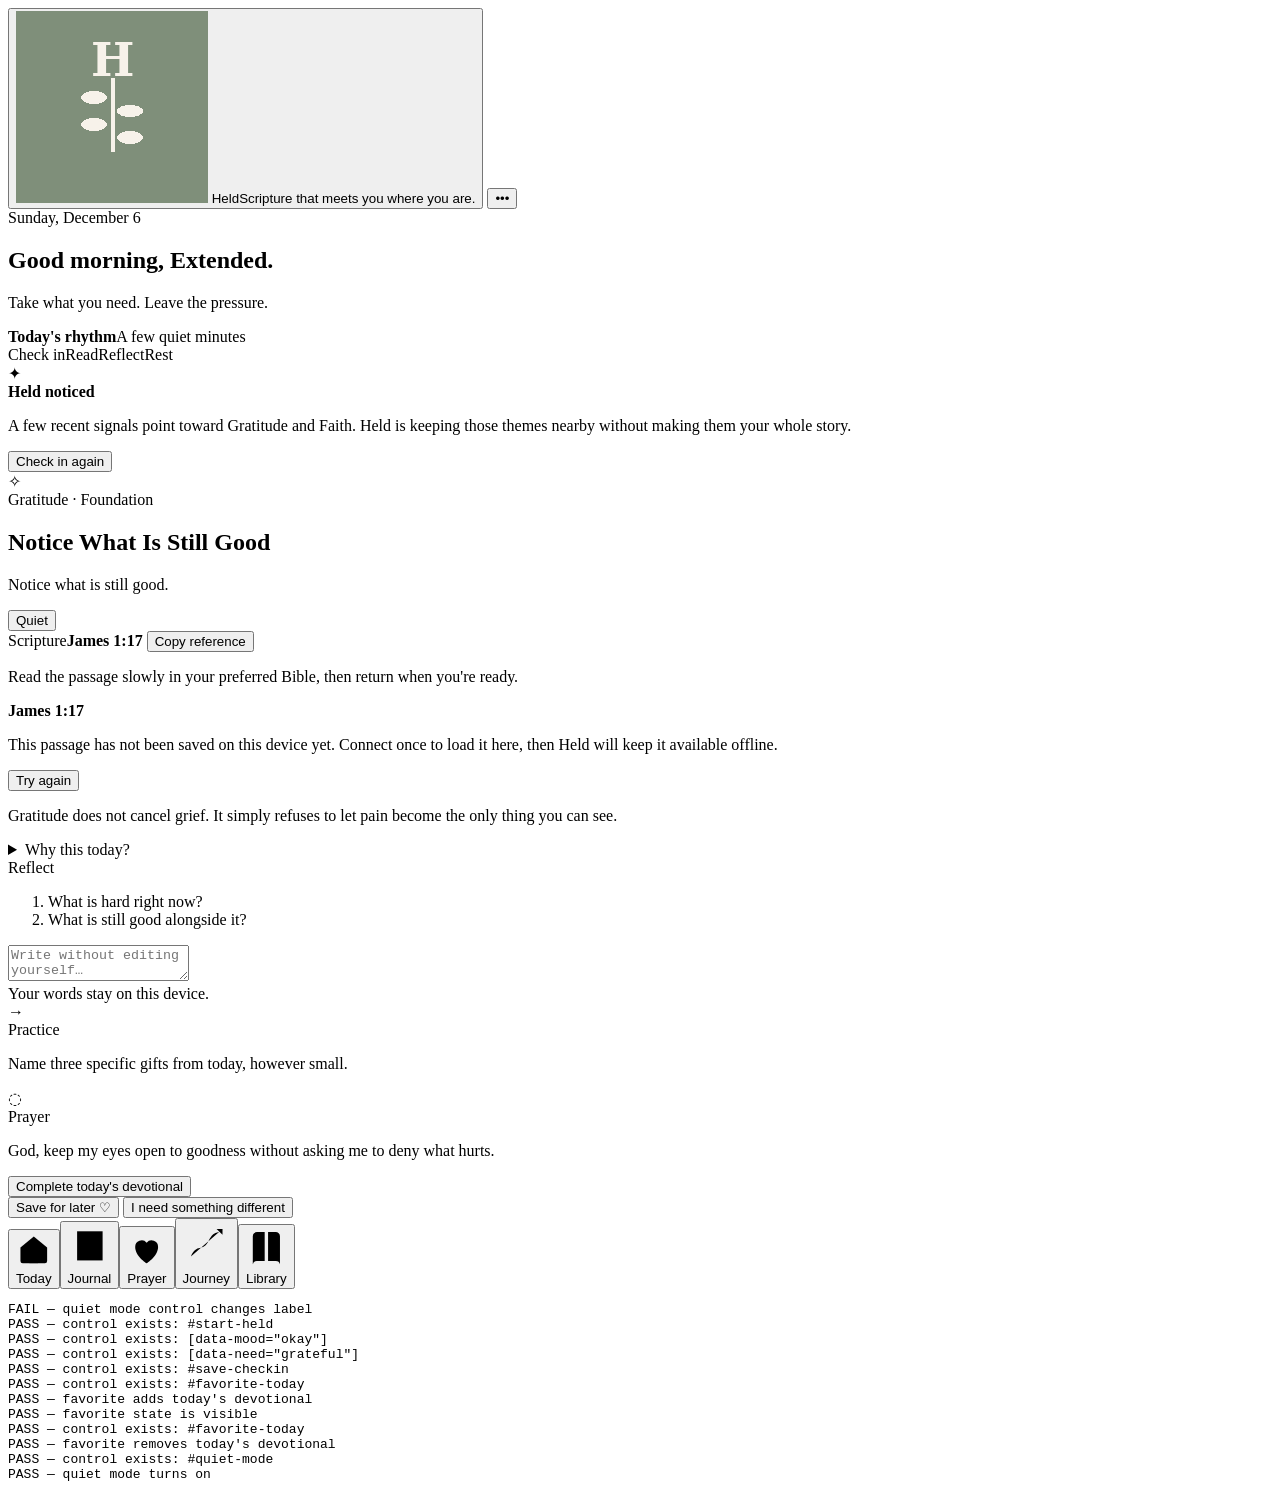
==== .github/tests/extended.html @ a24413d2 "Add Held secondary controls browser audit" ====
<!doctype html>
<html lang="en">
<head>
  <meta charset="utf-8">
  <meta name="viewport" content="width=device-width,initial-scale=1">
  <base href="/">
  <title>Held Extended Audit</title>
  <script>
    localStorage.clear();
    window.confirm=()=>true;
    window.alert=message=>{ window.__auditAlert=String(message||""); };
    try { if (navigator.serviceWorker) navigator.serviceWorker.register = () => Promise.resolve({}); } catch {}
    const realFetch=window.fetch.bind(window);
    window.fetch=(input,init)=>{
      const url=String(input?.url||input||"");
      if(url.includes("bible-api.com")) return Promise.reject(new Error("Offline extended audit"));
      return realFetch(input,init);
    };
    window.__downloadedBackup="";
    const realAnchorClick=HTMLAnchorElement.prototype.click;
    HTMLAnchorElement.prototype.click=function(){
      if(this.download){ window.__downloadedBackup=this.download; return; }
      return realAnchorClick.call(this);
    };
  </script>
</head>
<body>
  <div id="app"></div>
  <script src="preflight.js"></script><script src="app.js"></script><script src="content.js"></script><script src="polish.js"></script><script src="onboarding-fix.js"></script><script src="scripture.js"></script><script src="journeys.js"></script><script src="journey-translation.js"></script><script src="growth.js"></script><script src="memory-sources.js"></script><script src="memories-core.js"></script><script src="memory-today.js"></script><script src="memory-actions.js"></script><script src="memory-journey.js"></script><script src="memory-settings.js"></script><script src="stability.js"></script><script src="content-polish.js"></script><script src="checkin-fix.js"></script><script src="journey-fix.js"></script>
  <script>
    (async()=>{
      const results=[];
      const tick=(ms=2)=>new Promise(r=>setTimeout(r,ms));
      const assert=(ok,label)=>{ if(!ok) throw new Error(label); results.push(`PASS — ${label}`); };
      const click=async selector=>{ const el=document.querySelector(selector); assert(!!el,`control exists: ${selector}`); el.click(); await tick(); return el; };
      const change=async(el)=>{ el.dispatchEvent(new Event("change",{bubbles:true})); await tick(); };
      try{
        await tick();
        const name=document.querySelector("#onboard-name"); name.value="Extended"; await click("#start-held");
        await click('[data-mood="okay"]'); await click('[data-need="grateful"]'); await click("#save-checkin");
        const firstId=currentEntry().devotionalId;

        await click("#favorite-today");
        assert(state.favorites.includes(firstId),"favorite adds today's devotional");
        assert(document.querySelector("#favorite-today")?.textContent.includes("Saved"),"favorite state is visible");
        await click("#favorite-today");
        assert(!state.favorites.includes(firstId),"favorite removes today's devotional");

        await click("#quiet-mode");
        assert(document.body.classList.contains("quiet-mode"),"quiet mode turns on");
        assert(document.querySelector("#quiet-mode")?.textContent.includes("Exit"),"quiet mode control changes label");
        await click("#quiet-mode");
        assert(!document.body.classList.contains("quiet-mode"),"quiet mode turns off");

        await click("#redo-checkin");
        assert(state.checkin===null,"re-check-in clears today's check-in");
        assert(!!document.querySelector("#save-checkin"),"re-check-in returns to check-in controls");
        await click('[data-mood="good"]'); await click('[data-need="faith"]'); await click("#save-checkin");
        assert(state.checkin?.mood==="good"&&state.checkin?.needs?.includes("faith"),"re-check-in saves a new selection");

        await click("#change-devotional");
        assert(state.checkin===null,"different devotional returns to fresh check-in");
        assert(!state.history.some(h=>h.date===todayKey()),"different devotional clears only today's active path");
        await click('[data-mood="okay"]'); await click('[data-need="grateful"]'); await click("#save-checkin");

        await click('[data-view="library"]');
        const cards=[...document.querySelectorAll("#library-grid .library-card")];
        assert(cards.length===DEVOTIONALS.length,"Library renders every devotional card");
        const search=document.querySelector("#library-search");
        search.value="peace"; search.dispatchEvent(new Event("input",{bubbles:true})); await tick();
        const visibleAfterSearch=cards.filter(c=>!c.hidden);
        assert(visibleAfterSearch.length>0&&visibleAfterSearch.length<cards.length,"Library search filters results");
        search.value=""; search.dispatchEvent(new Event("input",{bubbles:true})); await tick();
        await click('[data-library-theme="grief"]');
        const visibleGrief=cards.filter(c=>!c.hidden);
        assert(visibleGrief.length>0&&visibleGrief.every(c=>c.dataset.cardTheme==="grief"),"Library theme filter works");

        await click('[data-view="settings"]'); await tick(); await tick();
        const dark=document.querySelector("#dark-mode"); assert(!!dark,"dark mode setting renders");
        dark.checked=true; await change(dark);
        assert(state.profile.dark===true&&document.body.classList.contains("dark"),"dark mode saves and applies");

        const textScale=document.querySelector("#text-scale");
        textScale.value="1.1";
        const settingsName=document.querySelector("#settings-name"); settingsName.value="Extended Two";
        await click("#save-settings");
        assert(state.profile.name==="Extended Two"&&Number(state.profile.textScale)===1.1,"name and text size settings save");

        await click('[data-focus-theme="hope"]');
        assert(state.profile.focusThemes.includes("hope"),"focus theme can be added");
        await click('[data-view="settings"]'); await tick(); await tick();
        await click('[data-focus-theme="hope"]');
        assert(!state.profile.focusThemes.includes("hope"),"focus theme can be removed");
        await click('[data-view="settings"]'); await tick(); await tick();
        await click('[data-focus-theme="trust"]');
        state.themeWeights={peace:5}; save(); render(); await tick(); await tick();
        await click("#reset-learning");
        assert(Object.keys(state.themeWeights).length===0&&!state.profile.focusThemes.length&&state.profile.learningSince===todayKey(),"recommendation learning can be reset without deleting history");

        await click('[data-view="settings"]'); await tick(); await tick();
        const memoryToggle=document.querySelector("#memory-enabled"); assert(!!memoryToggle,"Remembered Grace toggle renders");
        memoryToggle.checked=false; await change(memoryToggle);
        assert(state.memories.enabled===false,"Remembered Grace can be disabled");
        await click('[data-memory-frequency="often"]');
        assert(state.memories.frequency==="often","Remembered Grace frequency saves");

        localStorage.setItem("heldScriptureWEBv1",JSON.stringify({"Psalm 23":{"text":"cached"}}));
        await click("#clear-scripture-cache");
        assert(!localStorage.getItem("heldScriptureWEBv1"),"downloaded Scripture cache can be cleared");

        await click("#export-data");
        assert(/^held-backup-\d{4}-\d{2}-\d{2}\.json$/.test(window.__downloadedBackup),"backup export creates the expected JSON download");

        const beforeImportJournal=state.journal.length;
        const backup={...JSON.parse(JSON.stringify(state)),profile:{...state.profile,name:"Imported Name"},journal:[...state.journal,{id:"import-audit",date:todayKey(),text:"Imported journal"}]};
        const file=new File([JSON.stringify(backup)],"held-test.json",{type:"application/json"});
        const input=document.querySelector("#import-data");
        const transfer=new DataTransfer(); transfer.items.add(file); input.files=transfer.files; await change(input); await tick();
        assert(state.profile.name==="Imported Name"&&state.journal.length===beforeImportJournal+1&&state.journal.some(j=>j.id==="import-audit"),"backup import restores supplied data");

        await click('[data-view="settings"]'); await tick(); await tick();
        localStorage.setItem("heldDiagnosticsV1",JSON.stringify([{message:"test"}]));
        localStorage.setItem("heldExtraAuditKey","remove-me");
        await click("#reset-data"); await tick();
        assert(!Object.keys(localStorage).some(k=>k.startsWith("held")),"full reset clears every Held-owned localStorage key");
        assert(!state.profile.started&&!!document.querySelector("#start-held"),"full reset returns Held to onboarding");

        assert(!(window.__heldBootErrors||[]).length,"extended audit captured no startup errors");
        document.body.dataset.auditStatus="pass";
        const pre=document.createElement("pre"); pre.id="audit-results"; pre.textContent=results.join("\n"); document.body.appendChild(pre);
      }catch(error){
        document.body.dataset.auditStatus="fail";
        const pre=document.createElement("pre"); pre.id="audit-results"; pre.textContent=`FAIL — ${error.message}\n${results.join("\n")}`; document.body.appendChild(pre);
        console.error(error);
      }
    })();
  </script>
</body>
</html>
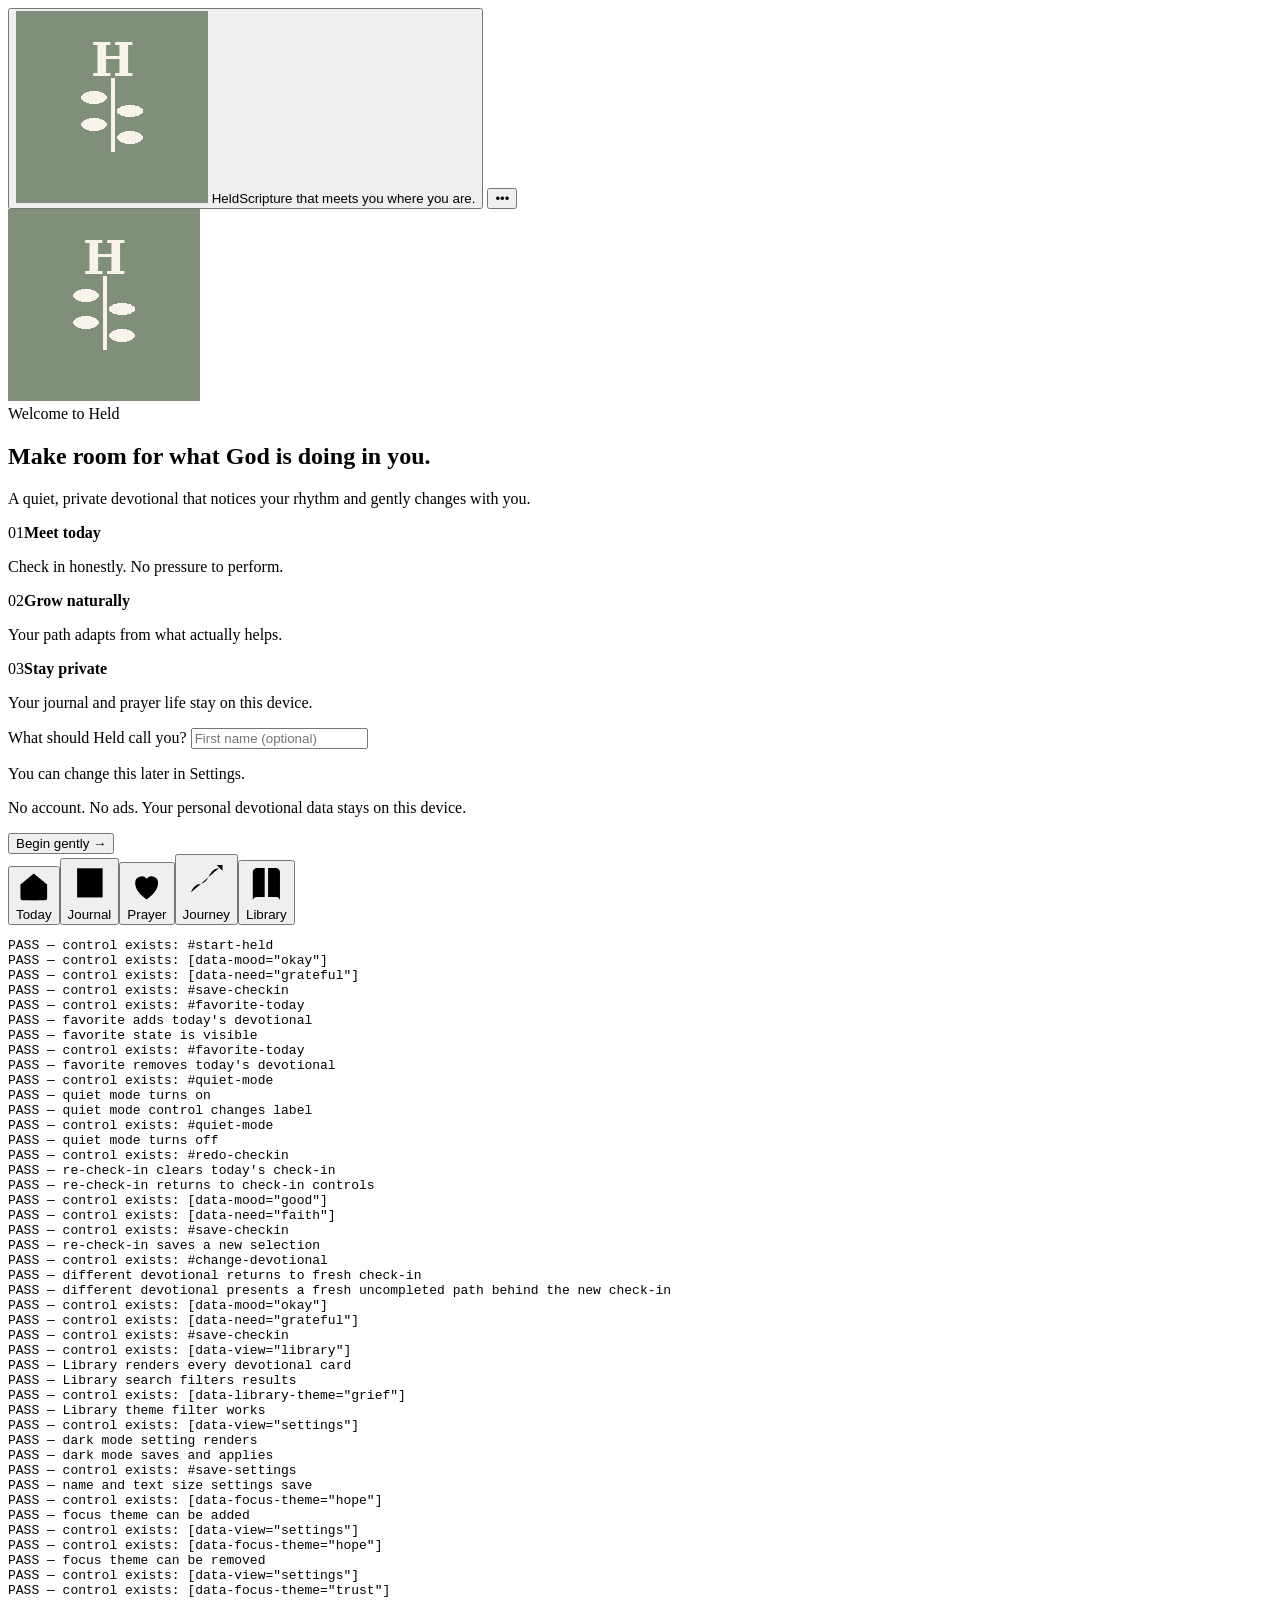
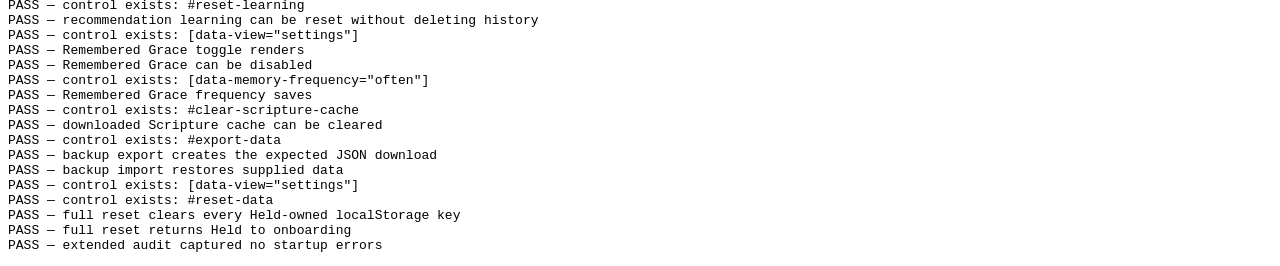
==== commit 4a401cb0: "Correct different devotional audit contract" ====
--- a/.github/tests/extended.html
+++ b/.github/tests/extended.html
@@ -60,7 +60,7 @@
 
         await click("#change-devotional");
         assert(state.checkin===null,"different devotional returns to fresh check-in");
-        assert(!state.history.some(h=>h.date===todayKey()),"different devotional clears only today's active path");
+        assert(!!document.querySelector("#save-checkin")&&currentEntry()&&!currentEntry().completed,"different devotional presents a fresh uncompleted path behind the new check-in");
         await click('[data-mood="okay"]'); await click('[data-need="grateful"]'); await click("#save-checkin");
 
         await click('[data-view="library"]');
